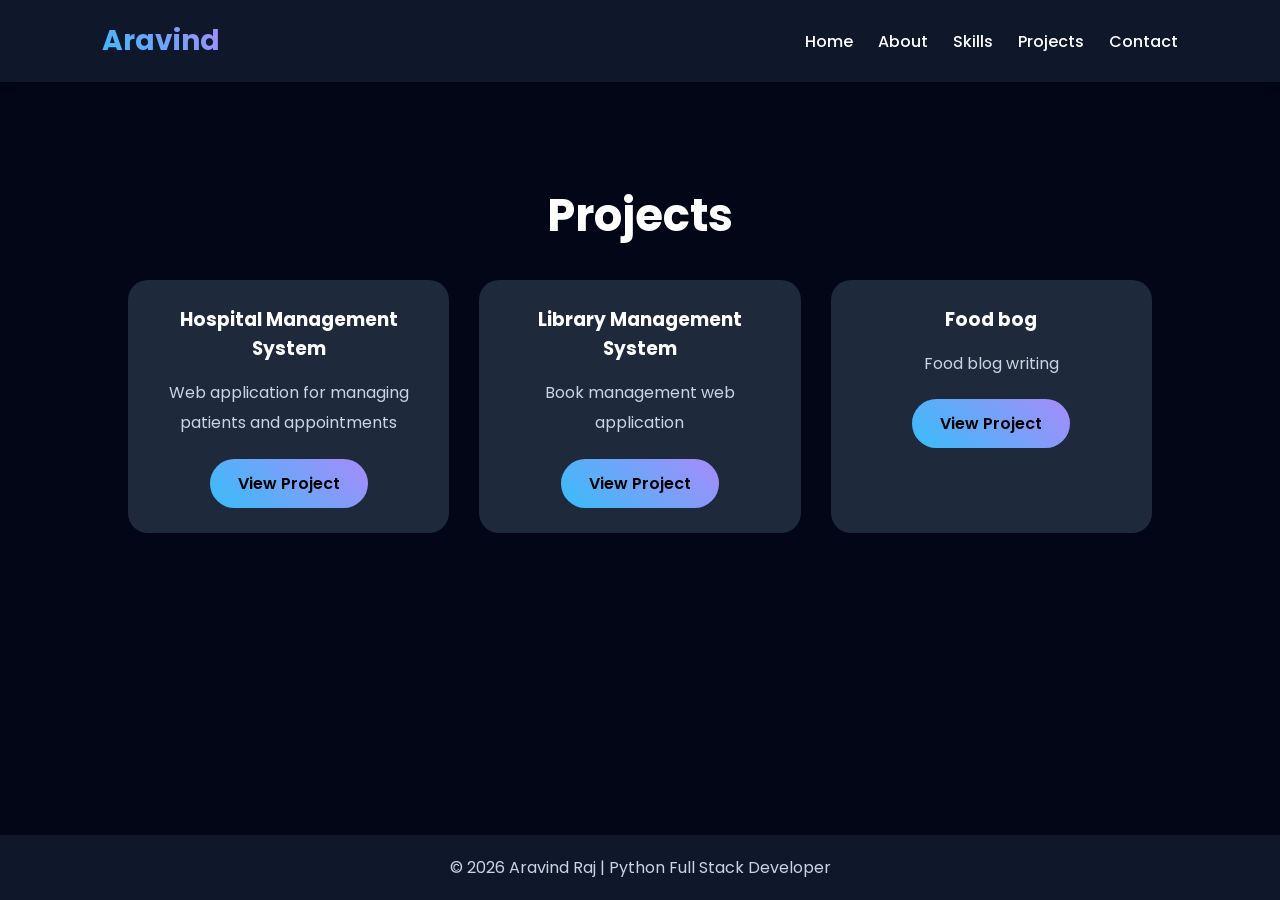
==== projects.html @ df7f45d9 "Add files via upload" ====
<!DOCTYPE html>
<html lang="en">
<head>
<meta charset="UTF-8">
<meta name="viewport" content="width=device-width, initial-scale=1.0">
<title>Projects</title>
<link rel="stylesheet" href="css/style.css">
</head>
<body>


<nav class="navbar">
<h2 class="logo">Aravind</h2>

<ul class="nav-links">
<li><a href="index.html">Home</a></li>
<li><a href="about.html">About</a></li>
<li><a href="skills.html">Skills</a></li>
<li><a href="projects.html">Projects</a></li>
<li><a href="contact.html">Contact</a></li>
</ul>

</nav>


<section class="page-section">
<h1>Projects</h1>

<div class="project-container">

<div class="project-card">
<h3>Hospital Management System</h3>
<p>Web application for managing patients and appointments</p>
<a href="https://arvindr333.github.io/HMS/" class="btn" target="_blank">View Project</a>
</div>

<div class="project-card">
<h3>Library Management System</h3>
<p>Book management web application</p>
<a href="https://arvindr333.github.io/library_management_system/" class="btn" target="_blank">View Project</a>
</div>


<div class="project-card">
<h3>Food bog</h3>
<p>Food blog writing</p>
<a href="https://arvindr333.github.io/food_blog/" class="btn" target="_blank">View Project</a>
</div>

</div>

</section>

<footer>
    <p>© 2026 Aravind Raj | Python Full Stack Developer</p>
</footer>

</body>
</html>
---- css/style.css ----
@import url('https://fonts.googleapis.com/css2?family=Poppins:wght@300;400;500;600;700&display=swap');

*{
    margin:0;
    padding:0;
    box-sizing:border-box;
    font-family:'Poppins',sans-serif;
}

html{
    scroll-behavior:smooth;
}

body{
    background:#020617;
    color:#ffffff;
    min-height:100vh;
    display:flex;
    flex-direction:column;
}

/* NAVBAR */

.navbar{
    display:flex;
    justify-content:space-between;
    align-items:center;
    padding:20px 8%;
    background:#0f172a;
    position:sticky;
    top:0;
    z-index:1000;
    box-shadow:0 2px 10px rgba(0,0,0,0.2);
}

.logo{
    font-size:28px;
    font-weight:700;

    background:linear-gradient(45deg,#38bdf8,#a78bfa);

    -webkit-background-clip:text;
    background-clip:text;

    -webkit-text-fill-color:transparent;
    color:transparent;
}


.logo{
    font-size:28px;
    font-weight:700;
    cursor:pointer;

    background:linear-gradient(45deg,#38bdf8,#a78bfa);

    -webkit-background-clip:text;
    background-clip:text;
    -webkit-text-fill-color:transparent;

    transition:0.3s ease;
}

.logo:hover{
    transform:scale(1.05);
}

.nav-links{
    display:flex;
    list-style:none;
    gap:25px;
}

.nav-links a{
    text-decoration:none;
    color:white;
    font-weight:500;
    transition:.3s;
}

.nav-links a:hover,
.nav-links a.active{
    color:#38bdf8;
}

/* HERO */

.hero{
    flex:1;
    min-height:85vh;
    display:flex;
    justify-content:center;
    align-items:center;
    text-align:center;
    padding:40px 20px;
}

.hero-content{
    max-width:800px;
}

.hero-content h1{
    font-size:60px;
    margin-bottom:15px;
    background:linear-gradient(45deg,#38bdf8,#a78bfa);
    -webkit-background-clip:text;
    background-clip:text;
    color:transparent;
}

.hero-content p{
    color:#94a3b8;
    font-size:20px;
    margin-bottom:30px;
}

/* BUTTONS */

.hero-buttons{
    display:flex;
    justify-content:center;
    gap:15px;
    flex-wrap:wrap;
}

.btn{
    display:inline-block;
    padding:12px 28px;
    border-radius:30px;
    background:linear-gradient(45deg,#38bdf8,#a78bfa);
    color:#000;
    text-decoration:none;
    font-weight:600;
    transition:.3s;
}

.btn:hover{
    transform:translateY(-4px);
}

.btn-secondary{
    background:transparent;
    color:white;
    border:2px solid #38bdf8;
}

/* PAGE SECTIONS */

.page-section{
    flex:1;
    padding:100px 10%;
    text-align:center;
}

.page-section h1{
    font-size:45px;
    margin-bottom:25px;
}

.page-section p{
    max-width:850px;
    margin:auto;
    line-height:1.9;
    color:#cbd5e1;
}

/* ABOUT */

.about-container{
    max-width:900px;
    margin:auto;
}

/* SKILLS */

.skills-container{
    display:flex;
    justify-content:center;
    gap:20px;
    flex-wrap:wrap;
    margin-top:30px;
}

.skill-card{
    background:#1e293b;
    padding:18px 30px;
    border-radius:15px;
    transition:.3s;
    font-weight:500;
}

.skill-card:hover{
    transform:translateY(-6px);
    box-shadow:0 8px 20px rgba(56,189,248,.2);
}

/* PROJECTS */

.project-container{
    display:grid;
    grid-template-columns:repeat(auto-fit,minmax(280px,1fr));
    gap:30px;
    margin-top:30px;
}

.project-card{
    background:#1e293b;
    padding:25px;
    border-radius:20px;
    transition:.3s;
}

.project-card:hover{
    transform:translateY(-8px);
    box-shadow:0 10px 30px rgba(56,189,248,.15);
}

.project-card h3{
    margin-bottom:15px;
}

.project-card p{
    margin-bottom:20px;
}

/* CONTACT */

.contact-text{
    color:#cbd5e1;
    margin-bottom:30px;
}

.contact-icons{
    display:flex;
    justify-content:center;
    gap:25px;
    flex-wrap:wrap;
    margin-top:30px;
}

.contact-icons a{
    width:70px;
    height:70px;
    display:flex;
    justify-content:center;
    align-items:center;
    border-radius:50%;
    background:#1e293b;
    color:white;
    text-decoration:none;
    font-size:28px;
    transition:.3s;
}

.contact-icons a:hover{
    transform:translateY(-6px);
    box-shadow:0 8px 20px rgba(56,189,248,.25);
}

/* FOOTER */

footer{
    background:#0f172a;
    color:#cbd5e1;
    text-align:center;
    padding:20px;
    margin-top:auto;
}

/* MOBILE RESPONSIVE */

@media(max-width:768px){

    .navbar{
        flex-direction:column;
        gap:15px;
        padding:15px;
    }

    .nav-links{
        justify-content:center;
        flex-wrap:wrap;
        gap:15px;
    }

    .hero{
        min-height:70vh;
    }

    .hero-content h1{
        font-size:36px;
    }

    .hero-content p{
        font-size:16px;
    }

    .page-section{
        padding:70px 20px;
    }

    .page-section h1{
        font-size:32px;
    }

    .skill-card{
        width:100%;
        max-width:280px;
    }

    .contact-icons a{
        width:60px;
        height:60px;
        font-size:24px;
    }
}


.logo{
    font-size:28px;
    font-weight:700;
    cursor:pointer;

    background:linear-gradient(45deg,#38bdf8,#a78bfa);
    -webkit-background-clip:text;
    background-clip:text;
    -webkit-text-fill-color:transparent;

    transition:all 0.3s ease;
}

.logo:hover{
    transform:scale(1.15);
}

.logo:hover{
    animation:logoPop 0.5s ease;
    filter:drop-shadow(0 0 10px #38bdf8);
}
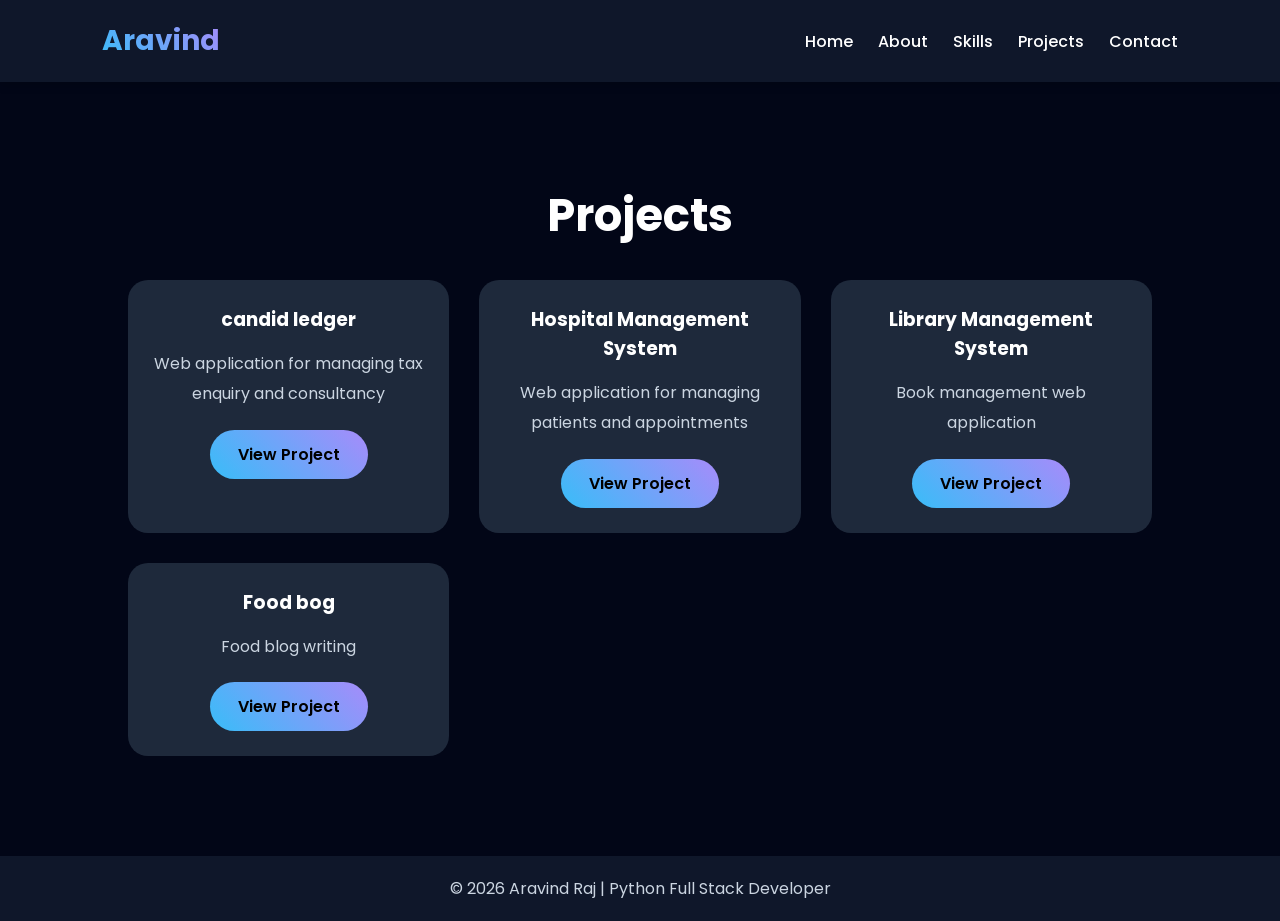
==== commit b87accba: "Update projects.html" ====
--- a/projects.html
+++ b/projects.html
@@ -30,6 +30,12 @@
 <div class="project-container">
 
 <div class="project-card">
+<h3>candid ledger</h3>
+<p>Web application for managing tax enquiry and consultancy</p>
+<a href="https://candidledger.in" class="btn" target="_blank">View Project</a>
+</div>
+
+<div class="project-card">
 <h3>Hospital Management System</h3>
 <p>Web application for managing patients and appointments</p>
 <a href="https://arvindr333.github.io/HMS/" class="btn" target="_blank">View Project</a>
